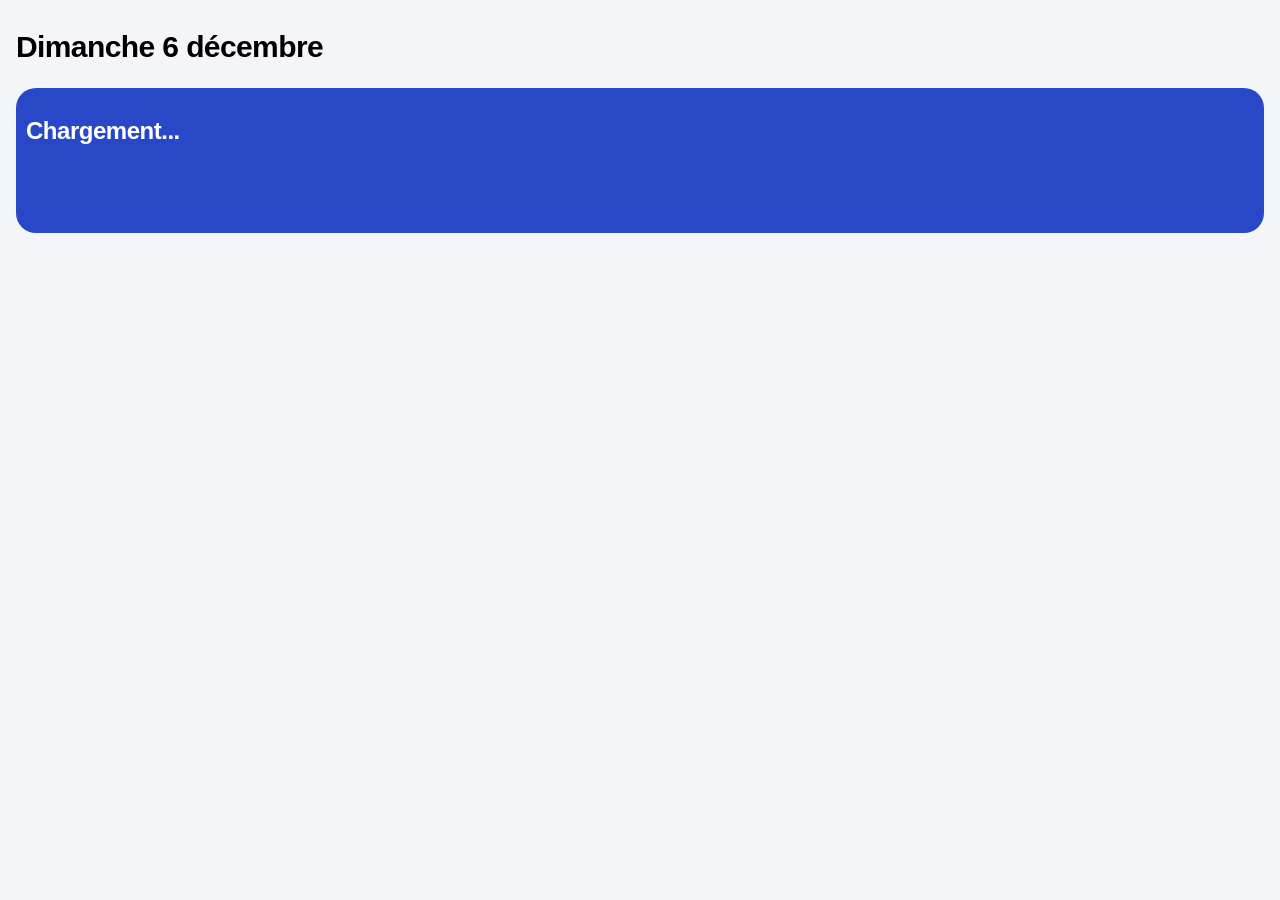
==== front/index.html @ 125f7339 "Ajout de la mise en forme de la carte + TODO" ====
<!DOCTYPE html>
<html lang="fr">
<head>
    <meta charset="UTF-8">
    <meta name="viewport" content="width=device-width, initial-scale=1.0">
    <link rel="stylesheet" href="style.css">
    <link rel="icon" type="image/svg+xml" href="IMG/favicon-edutime.svg">
    <link rel="apple-touch-icon" href="IMG/LOGO.png">   
    <title>EduTime</title>
</head>
<body>
    <header>
        <p class="semaine">   </p>
        <p id="dateADJ" class="txt-dateADJ"></p>
    </header>

    <!-- voir pour afficher le prochain cour -->
    <section id="NextCour">
        <div class="container-etatCour">
            <p class="txtProchainCour"></p>
            <p class="salle"></p>
        </div>
        <p class="nomCour">Chargement...</p>
        <div id="infoProchainCour" class="loading">
            <div class="StyleInfoProchainCour">
                <p class="setting professeur"></p>
                <p class="setting">•</p>
                <p class="setting heureDebut"></p>
                <p class="setting">-</p>
                <p class="setting heureFin"></p>
            </div>
            <hr class="remove">
            <div class="profnbTemps">
                <p class="status"></p>
                <p class="nbTemps"></p>
            </div>
        </div>
    </section>

    <!-- voir pour afficher les stast combie nde cour restant avant la fin de journee, combien de cour au total dans la journee, et un toisieme jsp encore-->
    <!--
    <section id="Stat" class="loading">
    TODO
    </section> -->

    <!-- Voir pour afficher edt recup avec JS -->
    <section id="conteneurEmploi" class="loading">
        <div class="emploiDuJour">
            <div class="emploiHeader">
                <span class="ADJSpan">Aujourd'hui</span>
                <p class="week"></p>
            </div>
        </div>
    </section>

    <!-- btn acceuil, semaine, reglage, (option NOTIFICATION quand il y a un cour qui a etait annule ou modifier, ou les FUTUR DS )-->
    <nav>
        
    </nav>

    <script defer src="Script.js"></script>
    <script src="parseADE.js" defer></script>
</body>
</body>
</html>
---- front/style.css ----
:root {
    --bg: #F4F5F9;
    --bgNavBar: #FFFFFF;
    --btnActif: #2848C8;
    --courCarte: #2848C8;
    --texte: #000000;

     /* Polices */
    --police-titre: 'Bricolage Grotesque', sans-serif;
    --police-texte: 'DM Sans', system-ui, sans-serif;

    /* Tailles des titres (Bricolage) */
    --titre-page: 30px;      /* Date, « Semaine 44 », « Réglages » */
    --titre-cours: 24px;     /* Nom du cours en cours */
    --titre-jour: 20px;      /* « Lundi 26 octobre » (Semaine) */
    --numero-jour: 19px;     /* 26, 27… (Semaine) */
    --titre-section: 18px;   /* « À suivre » */

    /* Tailles du texte (DM Sans) */
    --texte-groupe: 16px;    /* « Mon groupe » */
    --texte-liste: 15px;     /* Nom des cours, « Lien iCal ADE » */
    --texte-carte: 14px;     /* Infos carte bleue, « Ta journée », Sombre/Clair */
    --texte-info: 13px;      /* « Semaine 44 », résumés, pastille heure, « Modifier » */
    --texte-petit: 12px;     /* Horaires, pause, intertitres, onglets */
    --texte-mini: 11px;      /* Graduation frise, LUN/MAR */
    --texte-micro: 10px;     /* Type dans la pastille, « 4 cours » sous le jour */

    /* Graisses */
    --graisse-normal: 400;
    --graisse-moyen: 500;
    --graisse-semi: 600;
    --graisse-gras: 700;

    /* Réglages des titres */
    --interligne-titre: 1.05;
    --espacement-titre: -0.02em;
    --espacement-majuscules: 0.08em; /* « EN COURS », intertitres */
}

.container-etatCour{
    display: flex;
    justify-content: space-between;
}


.txtProchainCour, .salle {
  font-family: var(--police-texte);
  font-size: var(--texte-petit);
  font-weight: var(--graisse-gras);
  text-transform: uppercase;
  letter-spacing: var(--espacement-majuscules);
  color: #FFFFFF;
}

[data-theme="sombre"] {
    /* TODO */
}



/* Mobile */
.container {
    padding: 10px;
}
/* Header */
header{
    margin-top: -15px;
}

#dateADJ{
    /* color: #5D5D7E; Couleur pour la semaine EX: SEMAINE44 */
    color: var(--texte);
    font-family: var(--police-titre);
    font-size: var(--titre-page);
    font-weight: var(--graisse-gras);
    line-height: var(--interligne-titre);
    letter-spacing: var(--espacement-titre);
}

/* Carte Prochain COUR */

#NextCour{
    position: relative;
    overflow:  hidden; /* evite d'avoir des debordement chelou */
    background-color:  var(--courCarte);
    border-radius: 20px;
    padding: 10px;
    margin-top: -5px;
}

/*
#NextCour::before{
    content: "";
    width: 150px;
    height: 150px;
    border-radius: 50%;
    top: -60px;
    right: -80px;
    position: absolute; /*Permets de les extraire, sortir (eviter d'avoir des contrainte chiant) *//*
    background-color: rgba(255, 255, 255, 0.12);
}
#NextCour::after{
    content: "";
    width: 100px;
    height: 100px;
    border-radius: 50%;
    top: 160px;
    right: 280px;
    position: absolute; /*Permets de les extraire, sortir (eviter d'avoir des contrainte chiant) *//*
    background-color: rgba(255, 255, 255, 0.12);
}*/

.txtProchainCour{
    letter-spacing: var(--espacement-majuscules)
}

.nomCour{
    margin-top: -4px;
    font-family: var(--police-titre);
    font-size: var(--titre-cours);
    font-weight: var(--graisse-gras);
    line-height: 1.1;
    letter-spacing: var(--espacement-titre);
    color: #FFFFFF;
}

/*TODO CARTE INFO */
.loading {
    opacity: 0;
    transform: translateY(10px);
}

#infoProchainCour {
    transition: 0.3s ease;
    display: flex;
    gap: 30px;
    flex-direction: column;
}

.StyleInfoProchainCour {
    display: flex;
    margin-top: -4vh;
    align-items: center;
    gap: 1vh;
}

.setting {
    font-family: var(--police-texte);
    font-size: var(--texte-carte);
    font-weight: var(--graisse-normal);
    color: rgba(255, 255, 255, 0.85);
}

.ImgSize{
    height: 30%;
    width: 30%;
}

.profnbTemps{
    margin-top: -15px;
    display: flex;
    color: rgba(255, 255, 255, 0.622);
}

body {
    background-color: var(--bg);
    color: #ffffff;
    font-family: sans-serif; /*voir police par la suite */
    margin: 0;
    padding: 16px;
}

/* Stats */
#Stat{
    display: grid;
    grid-template-columns: repeat(3, 1fr); 
    gap: 12px; 
    margin-top: 9px;
}

/*.txt-courRestant, .txt-CoursAujourdhui, .txt-heureRestant{
    margin-top: -10px;
    color: rgba(255, 255, 255, 0.397);
}*/

/* Ccour du jour */

.emploiDuJour{
    background-color: #272741a2;
    border-radius: 20px;
    padding: 10px;
    margin-top: 11px;
}

.ADJSpan{
    color: rgba(255, 255, 255, 0.616);
    font-weight: bold;
}

.cartecontenu{
    display: flex;
    border-left: 2px solid rgb(26, 115, 232);
    margin-top: 10px;
    padding-left: 10px;
    border-radius: 4px;
}

.carte-badge{
    background-color: rgba(26, 115, 232, 0.233);
    padding-left: 8px;
    padding-right: 8px;
    border-radius: 15px;
}

.carte-titre{
    font-weight: bold;
}

.carte-droite{
    display: flex;
    flex-direction: column;
    justify-content: center;
    align-items: center;
}

hr{
    margin-top: -4vh;
    color: rgba(255, 255, 255, 0.22);
    width: 100%;
}

.remove{
    display: none;
}

.week{
    color: white;
    text-align: center;
}



/* PC ensuite */
@media (min-width: 768px) {
    .container {
        padding: 40px;
        max-width: 1200px;
        margin: auto;
    }
}
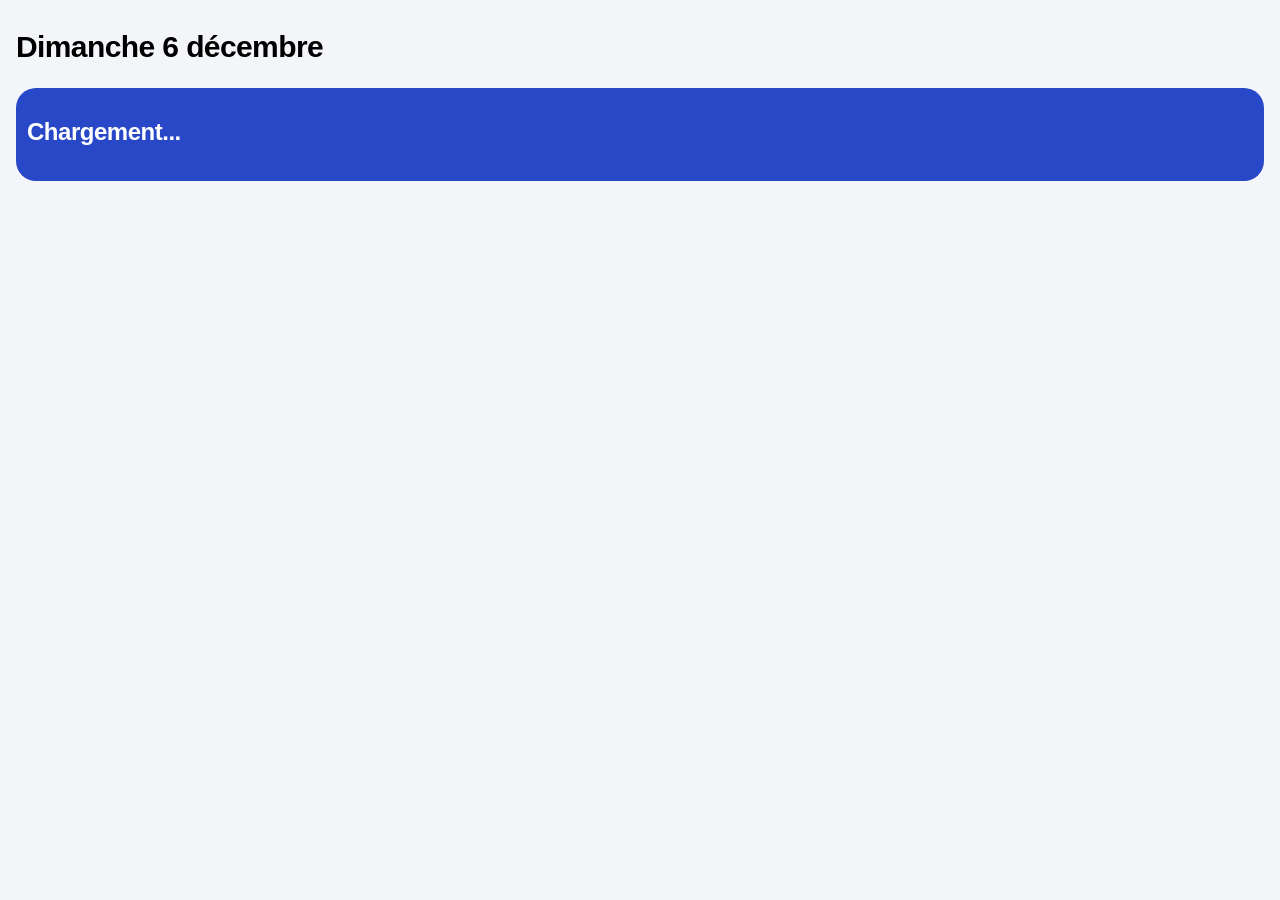
==== commit 2ac9973b: "Finalisation de la Carte Cour + animation" ====
--- a/front/index.html
+++ b/front/index.html
@@ -24,13 +24,18 @@
         <div id="infoProchainCour" class="loading">
             <div class="StyleInfoProchainCour">
                 <p class="setting professeur"></p>
-                <p class="setting">•</p>
-                <p class="setting heureDebut"></p>
-                <p class="setting">-</p>
-                <p class="setting heureFin"></p>
+                <p id="removeS" class="setting">•</p>
+                <p id="removeHD" class="setting heureDebut"></p>
+                <p id="removeT" class="setting">-</p>
+                <p id="removeHF" class="setting heureFin"></p>
             </div>
-            <hr class="remove">
-            <div class="profnbTemps">
+            <div id="removeBarre" class="barre"><div class="barre-remplie"></div></div>
+            <div id="removeHBarre" class="containerHeureBarre">
+                <p class="setting barreDebut"></p>
+                <p class="setting barreFin"></p>
+            </div>
+            <hr id="hrProchain" class="remove">
+            <div id="containerStatusNbTemps" class="remove">
                 <p class="status"></p>
                 <p class="nbTemps"></p>
             </div>
--- a/front/style.css
+++ b/front/style.css
@@ -52,6 +52,73 @@
   color: #FFFFFF;
 }
 
+.profnbTemps{
+    margin-top: -4.5vh;
+    display: flex;
+    align-items: center;
+    justify-content: space-between;
+    color: rgba(255, 255, 255, 0.622);
+}
+
+/* Barre progression */
+.barre {
+    margin-top: -4.5vh;
+    height: 4px; background: rgba(255, 255, 255, 0.25);
+    border-radius: 10px;
+}
+.barre-remplie {
+    height: 100%; background: white;
+    border-radius: 10px;
+}
+
+.containerHeureBarre{
+    display: flex;
+    justify-content: space-between;
+    margin-top: -3.4vh;
+}
+
+.barreDebut, .barreFin{
+    margin: 0;
+}
+
+#cercleEtatE{
+    content: "";
+    height: 1vh;
+    width: 1vh;
+    border-radius: 50%;
+    border: none;
+    background-color: #FFD089;
+    font-size: 1.5em;
+}
+
+#cercleEtatE {
+  animation: pulse-animation 2s infinite;
+}
+
+@keyframes pulse-animation{
+    0% {
+        box-shadow: 0 0 0 0px rgba(0, 0, 0, 0.2);
+    }
+    100% {
+        box-shadow: 0 0 0 5px rgba(0, 0, 0, 0);
+    }
+    0% {
+        box-shadow: 0 0 0 0px #F9AF03;
+    }
+}
+
+
+
+
+
+.status {
+    font-family: var(--police-texte);
+    font-size: var(--texte-carte);
+    font-weight: var(--graisse-semi);
+    color: rgba(255, 255, 255, 0.85);
+    margin: 0;
+}
+
 [data-theme="sombre"] {
     /* TODO */
 }
@@ -84,7 +151,7 @@
     overflow:  hidden; /* evite d'avoir des debordement chelou */
     background-color:  var(--courCarte);
     border-radius: 20px;
-    padding: 10px;
+    padding: 11px;
     margin-top: -5px;
 }
 
@@ -111,6 +178,9 @@
 }*/
 
 .txtProchainCour{
+    display: flex;
+    align-items: center;
+    gap: 7px;
     letter-spacing: var(--espacement-majuscules)
 }
 
@@ -156,10 +226,13 @@
     width: 30%;
 }
 
-.profnbTemps{
-    margin-top: -15px;
-    display: flex;
-    color: rgba(255, 255, 255, 0.622);
+.nbTemps {
+    font-family: var(--police-titre);
+    font-size: var(--titre-jour);
+    font-weight: var(--graisse-gras);
+    letter-spacing: var(--espacement-titre);
+    color: #FFFFFF;
+    margin: 2px;
 }
 
 body {
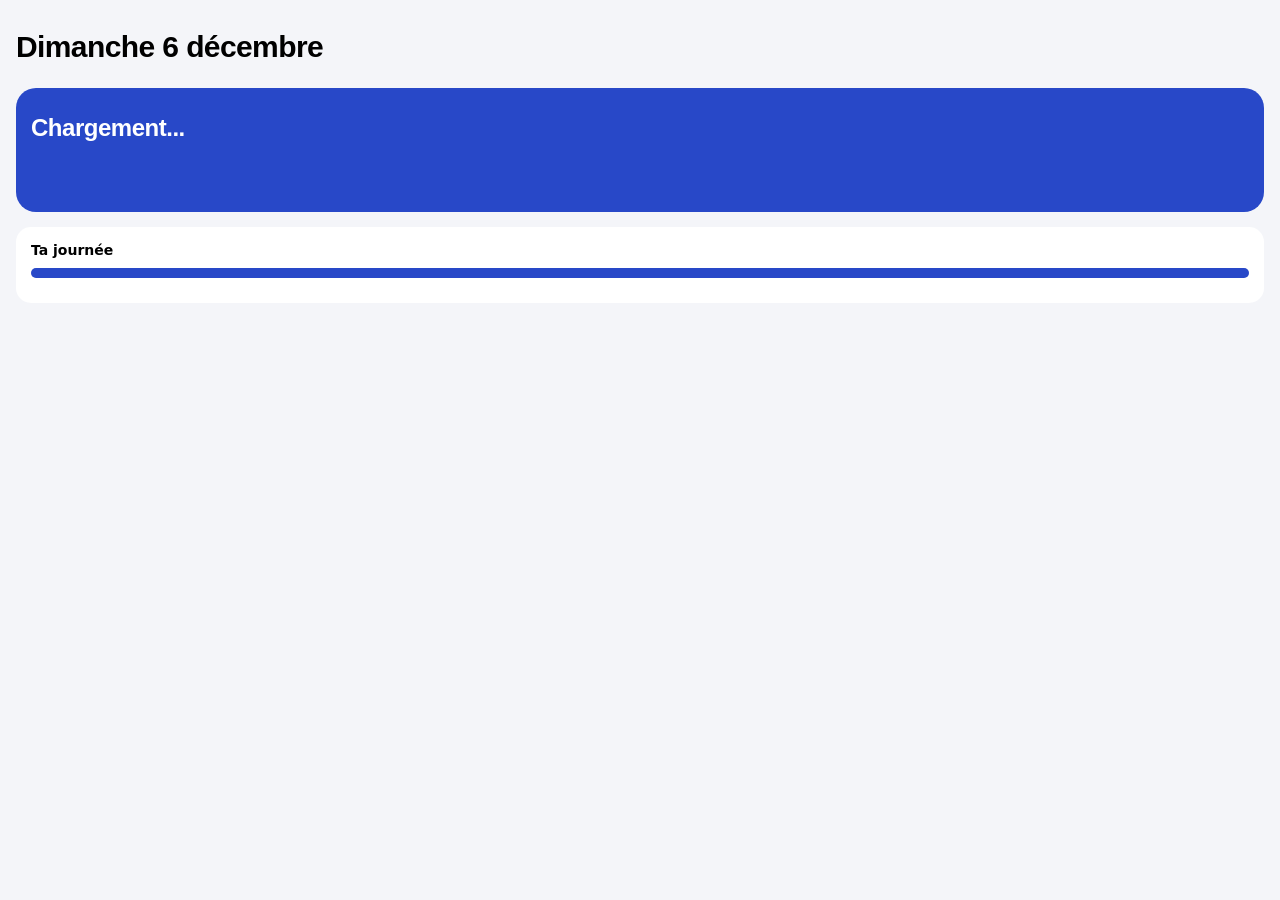
==== commit dd86ff6b: "Debut de dev de la barre de progression de la journée -> VOIR LES TODO DEMAIN WARNING" ====
--- a/front/index.html
+++ b/front/index.html
@@ -42,6 +42,23 @@
         </div>
     </section>
 
+    <section id="journee">
+        <div class="containerInfo">
+            <p class="txtJournee">Ta journée</p>
+            <p class="nbCourADJ"></p>
+        </div>
+        <div class="barreJournee"><div class="barreJournee-remplie"></div></div>
+        <div class="containerHeureJournee">
+            <p class="heureDebutJournee"></p>
+            <p class="heureFinJournee"></p>
+        </div>
+    </section>
+
+    <section>
+        <p></p> <!-- TODO -->
+    </section>
+
+
     <!-- voir pour afficher les stast combie nde cour restant avant la fin de journee, combien de cour au total dans la journee, et un toisieme jsp encore-->
     <!--
     <section id="Stat" class="loading">
--- a/front/style.css
+++ b/front/style.css
@@ -53,7 +53,6 @@
 }
 
 .profnbTemps{
-    margin-top: -4.5vh;
     display: flex;
     align-items: center;
     justify-content: space-between;
@@ -62,7 +61,6 @@
 
 /* Barre progression */
 .barre {
-    margin-top: -4.5vh;
     height: 4px; background: rgba(255, 255, 255, 0.25);
     border-radius: 10px;
 }
@@ -74,28 +72,49 @@
 .containerHeureBarre{
     display: flex;
     justify-content: space-between;
-    margin-top: -3.4vh;
 }
 
 .barreDebut, .barreFin{
     margin: 0;
 }
-
-#cercleEtatE{
+#cercleEtatE, #cercleEtatP{
     content: "";
-    height: 1vh;
-    width: 1vh;
+    height: 8px;
+    width: 8px;
     border-radius: 50%;
     border: none;
+}
+
+#cercleEtatE{
+    background-color: #45D236;
+}
+
+#cercleEtatP{
     background-color: #FFD089;
-    font-size: 1.5em;
 }
 
 #cercleEtatE {
-  animation: pulse-animation 2s infinite;
-}
-
-@keyframes pulse-animation{
+  animation: pulse-animationEnCour 1s infinite;
+}
+
+#cercleEtatP{
+    animation: pulse-animationProchainCour 1s infinite;
+}
+
+@keyframes pulse-animationEnCour{
+    0% {
+        box-shadow: 0 0 0 0px rgba(0, 0, 0, 0.2);
+    }
+    100% {
+        box-shadow: 0 0 0 5px rgba(0, 0, 0, 0);
+    }
+    0% {
+        box-shadow: 0 0 0 0px #86E57B;
+    }
+}
+
+
+@keyframes pulse-animationProchainCour{
     0% {
         box-shadow: 0 0 0 0px rgba(0, 0, 0, 0.2);
     }
@@ -151,8 +170,15 @@
     overflow:  hidden; /* evite d'avoir des debordement chelou */
     background-color:  var(--courCarte);
     border-radius: 20px;
-    padding: 11px;
+    padding: 15px;
     margin-top: -5px;
+    display: flex;
+    flex-direction: column;
+    gap: 12px;
+}
+
+#NextCour p{
+    margin: 0;
 }
 
 /*
@@ -185,7 +211,6 @@
 }
 
 .nomCour{
-    margin-top: -4px;
     font-family: var(--police-titre);
     font-size: var(--titre-cours);
     font-weight: var(--graisse-gras);
@@ -203,15 +228,14 @@
 #infoProchainCour {
     transition: 0.3s ease;
     display: flex;
-    gap: 30px;
+    gap: 12px;
     flex-direction: column;
 }
 
 .StyleInfoProchainCour {
     display: flex;
-    margin-top: -4vh;
     align-items: center;
-    gap: 1vh;
+    gap: 6px;
 }
 
 .setting {
@@ -246,8 +270,8 @@
 /* Stats */
 #Stat{
     display: grid;
-    grid-template-columns: repeat(3, 1fr); 
-    gap: 12px; 
+    grid-template-columns: repeat(3, 1fr);
+    gap: 12px;
     margin-top: 9px;
 }
 
@@ -297,8 +321,9 @@
 }
 
 hr{
-    margin-top: -4vh;
-    color: rgba(255, 255, 255, 0.22);
+    margin: 0;
+    border: none;
+    border-top: 1px solid rgba(255, 255, 255, 0.22);
     width: 100%;
 }
 
@@ -311,6 +336,73 @@
     text-align: center;
 }
 
+
+#journee{
+    padding: 15px;
+    border-radius: 15px;
+    margin-top: 15px;
+    background-color: white;
+    display: flex;
+    flex-direction: column;
+    gap: 10px;
+}
+
+.heureFinJournee, .heureDebutJournee{
+    color: var(--texte);
+}
+
+.heureDebutJournee, .heureFinJournee{
+  display: flex;
+  justify-content: space-between;
+  font-family: var(--police-texte);
+  font-size: var(--texte-mini);
+  font-weight: var(--graisse-semi);
+  color: #5E667D;
+}
+
+.containerHeureJournee p {
+  margin: 0;
+}
+
+
+.containerHeureJournee{
+    display: flex;
+    justify-content: space-between;
+}
+
+.containerInfo{
+    display: flex;
+    justify-content: space-between;
+}
+
+.txtJournee{
+    font-family: var(--police-texte);
+    font-size: var(--texte-carte);
+    font-weight: var(--graisse-gras);
+    color: var(--texte);
+    margin: 0;
+}
+
+.nbCourADJ{
+    font-family: var(--police-texte);
+    font-size: var(--texte-petit);
+    font-weight: var(--graisse-normal);
+    color: #5E667D;
+    margin: 0;
+}
+
+.barreJournee{
+    height: 10px;
+    background: #EEF0F6;
+    border-radius: 10px;
+}
+
+.barreJournee-remplie{
+    height: 100%;
+    background-color: #2848C8;
+    border-radius: 10px;
+
+}
 
 
 /* PC ensuite */
@@ -320,8 +412,4 @@
         max-width: 1200px;
         margin: auto;
     }
-}
-
-
-
-
+}
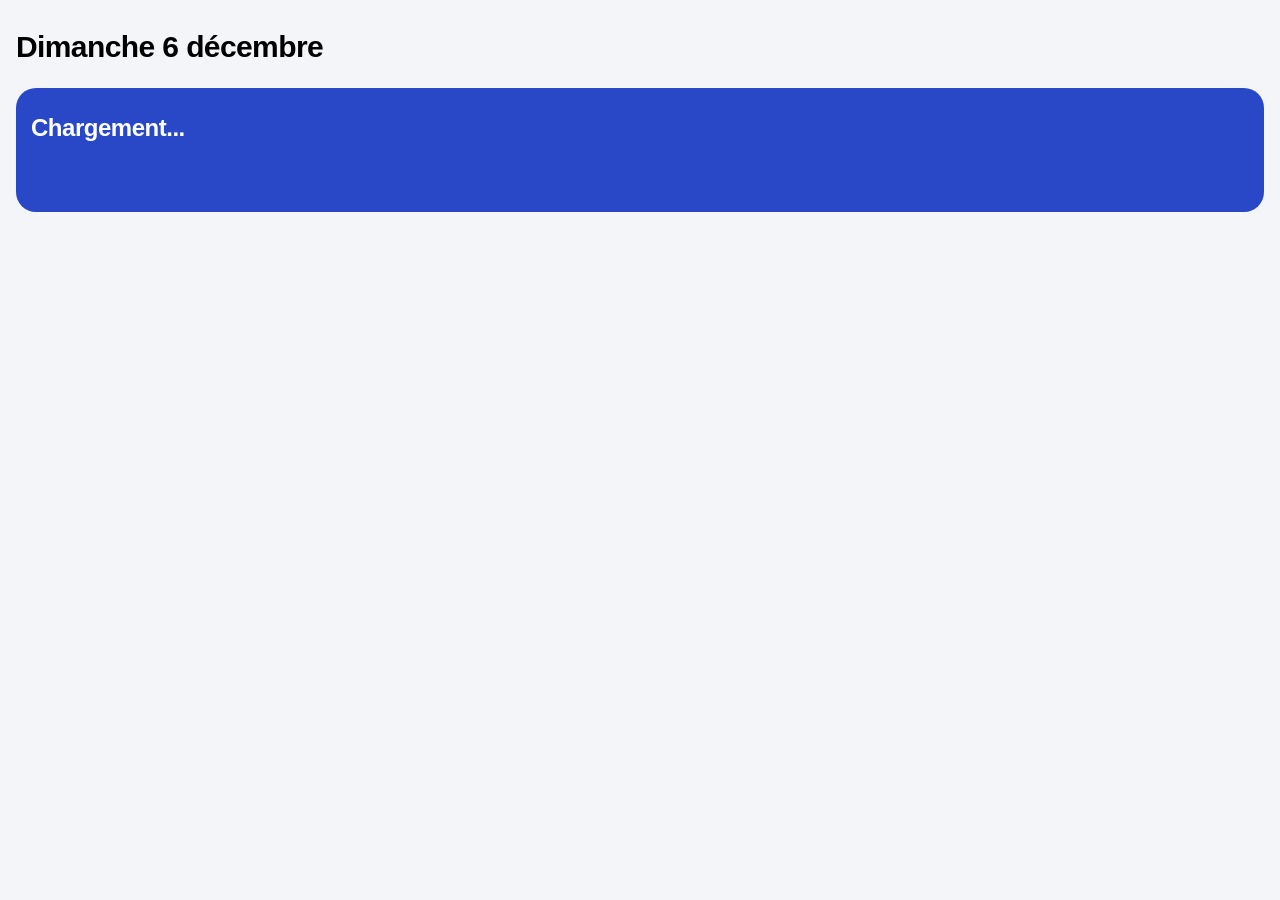
==== commit 94d3204a: "Finalisation de la barre de journee -> Mode sans cour et mode avec cour" ====
--- a/front/index.html
+++ b/front/index.html
@@ -42,20 +42,20 @@
         </div>
     </section>
 
-    <section id="journee">
-        <div class="containerInfo">
+    <section id="jour" class="loading">
+        <div id="removeContainerI" class="containerInfo">
             <p class="txtJournee">Ta journée</p>
             <p class="nbCourADJ"></p>
         </div>
-        <div class="barreJournee"><div class="barreJournee-remplie"></div></div>
-        <div class="containerHeureJournee">
+        <div id="removeBarreJournee" class="barreJournee"><div class="barreJournee-remplie"></div></div>
+        <div id="removeContainerHeure" class="containerHeureJournee">
             <p class="heureDebutJournee"></p>
             <p class="heureFinJournee"></p>
         </div>
     </section>
 
-    <section>
-        <p></p> <!-- TODO -->
+    <section id="EDTJour" class="loading">
+
     </section>
 
 
--- a/front/style.css
+++ b/front/style.css
@@ -4,6 +4,8 @@
     --btnActif: #2848C8;
     --courCarte: #2848C8;
     --texte: #000000;
+    --texte-secondaire: #5E667D;
+    --bg-svg: #E8ECFB;
 
      /* Polices */
     --police-titre: 'Bricolage Grotesque', sans-serif;
@@ -327,9 +329,6 @@
     width: 100%;
 }
 
-.remove{
-    display: none;
-}
 
 .week{
     color: white;
@@ -337,7 +336,7 @@
 }
 
 
-#journee{
+#jour{
     padding: 15px;
     border-radius: 15px;
     margin-top: 15px;
@@ -364,7 +363,6 @@
   margin: 0;
 }
 
-
 .containerHeureJournee{
     display: flex;
     justify-content: space-between;
@@ -402,6 +400,40 @@
     background-color: #2848C8;
     border-radius: 10px;
 
+}
+
+
+.remove{
+    display: none;
+}
+
+.txt{
+    font-family: var(--police-texte);
+    font-size: var(--texte-liste);
+    font-weight: var(--graisse-gras);
+    color: var(--texte);
+    margin: 0;
+}
+
+.txt-gray{
+    font-family: var(--police-texte);
+    font-size: var(--texte-petit);
+    font-weight: var(--graisse-normal);
+    color: #5E667D;
+    margin: 0;
+}
+
+#jour.reprise{
+    display: flex;
+    flex-direction: row;
+    align-items: center;
+    gap: 10px;
+}
+
+.containerSVG{
+    background-color: var(--bg-svg);
+    border-radius: 8px;
+    padding: 8px;
 }
 
 
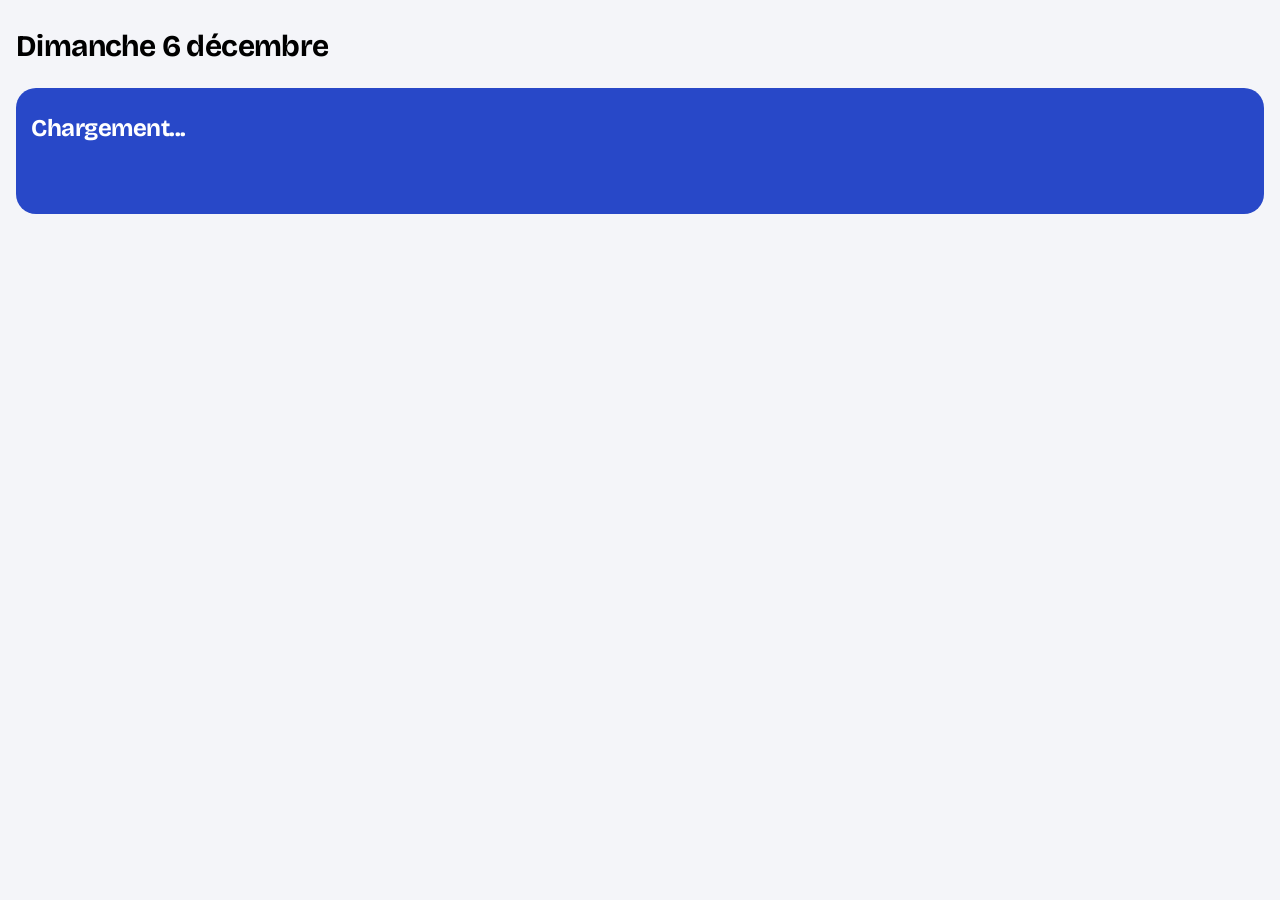
==== commit 4653e2c9: "Ajout de l'EDT du jour sous la nouvelle DA" ====
--- a/front/index.html
+++ b/front/index.html
@@ -3,6 +3,9 @@
 <head>
     <meta charset="UTF-8">
     <meta name="viewport" content="width=device-width, initial-scale=1.0">
+    <link rel="preconnect" href="https://fonts.googleapis.com">
+    <link rel="preconnect" href="https://fonts.gstatic.com" crossorigin>
+    <link href="https://fonts.googleapis.com/css2?family=Bricolage+Grotesque:opsz,wght@12..96,600;12..96,700;12..96,800&family=DM+Sans:opsz,wght@9..40,400;9..40,500;9..40,600;9..40,700&display=swap" rel="stylesheet">
     <link rel="stylesheet" href="style.css">
     <link rel="icon" type="image/svg+xml" href="IMG/favicon-edutime.svg">
     <link rel="apple-touch-icon" href="IMG/LOGO.png">   
--- a/front/style.css
+++ b/front/style.css
@@ -436,6 +436,73 @@
     padding: 8px;
 }
 
+#EDTJour{
+    padding: 15px;
+    border-radius: 15px;
+    margin-top: 15px;
+    background-color: white;
+    display: flex;
+    flex-direction: column;
+    gap: 15px;
+    font-variant-numeric: tabular-nums; /* Chiffre de meme largeur */
+}
+
+#EDTJour .container-EDT{
+    display: flex;
+    gap: 10px;
+    align-items: center;
+}
+
+#EDTJour .containerHeure{
+    display: flex;
+    flex-direction: column;
+    width: 40px;
+    flex-shrink: 0;
+}
+
+#EDTJour .edt-debut {
+  font-family: var(--police-texte);
+  font-size: var(--texte-info);
+  font-weight: var(--graisse-gras);
+  color: var(--texte);
+  margin: 0;
+}
+
+#EDTJour .edt-fin {
+  font-family: var(--police-texte);
+  font-size: var(--texte-mini);
+  font-weight: var(--graisse-moyen);
+  color: var(--texte-secondaire);
+  margin: 0;
+}
+
+#EDTJour .edt-titre {
+  font-family: var(--police-texte);
+  font-size: var(--texte-liste);
+  font-weight: var(--graisse-gras);
+  color: var(--texte);
+  margin: 0;
+  white-space: nowrap;
+  overflow: hidden;
+  text-overflow: ellipsis;
+}
+
+
+
+#EDTJour .edt-infos {
+  font-family: var(--police-texte);
+  font-size: var(--texte-petit);
+  font-weight: var(--graisse-normal);
+  color: var(--texte-secondaire);
+  margin: 0;
+}
+
+#EDTJour .barreM{
+    width: 3px;
+    border-radius: 5px;
+    align-self: stretch;
+    flex-shrink: 0;
+}
 
 /* PC ensuite */
 @media (min-width: 768px) {
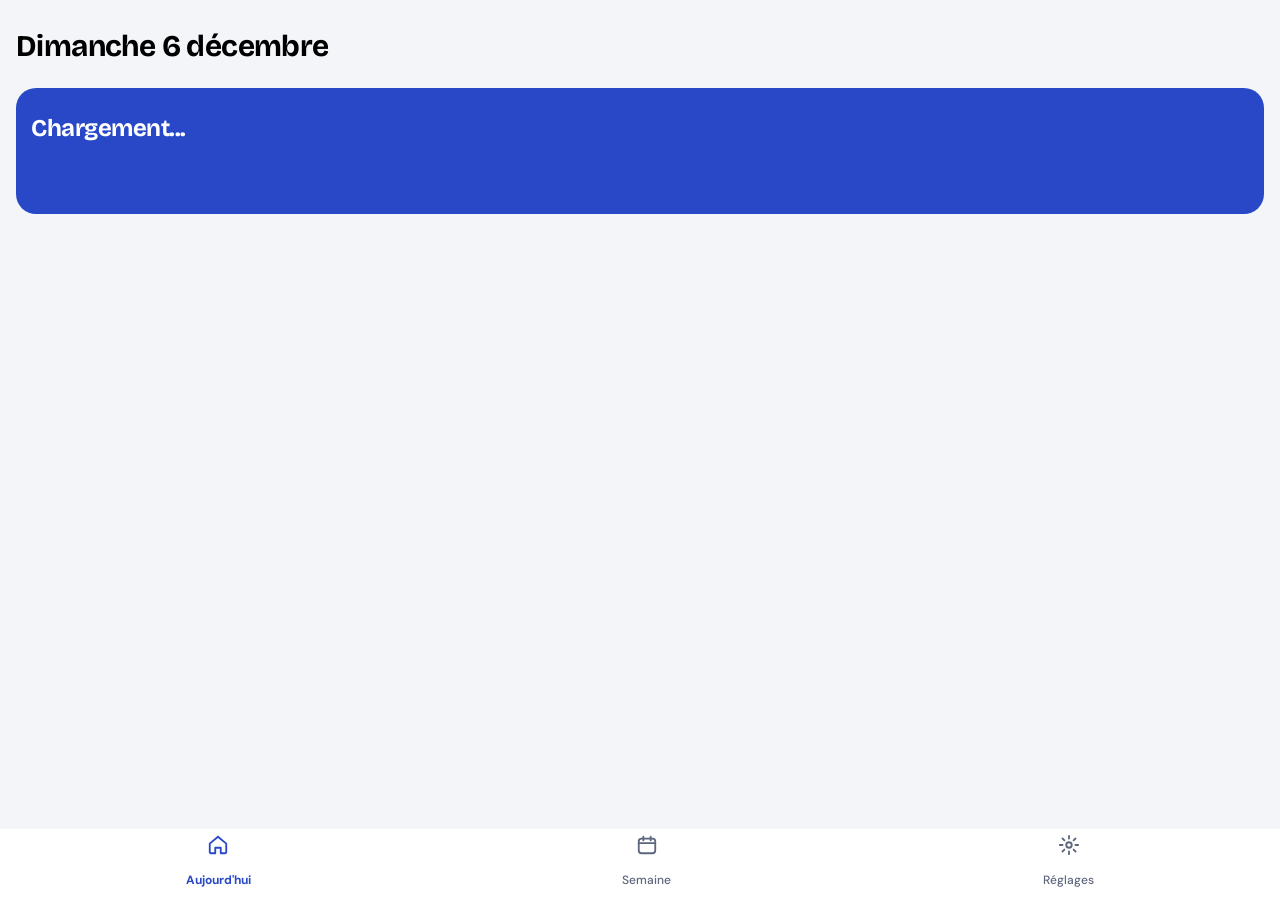
==== commit 9ebec061: "Ajout de la Nav" ====
--- a/front/index.html
+++ b/front/index.html
@@ -56,31 +56,30 @@
             <p class="heureFinJournee"></p>
         </div>
     </section>
-
+    <p id="txt-EDT" class="loading">Emploi du temps</p>
     <section id="EDTJour" class="loading">
 
     </section>
 
-
-    <!-- voir pour afficher les stast combie nde cour restant avant la fin de journee, combien de cour au total dans la journee, et un toisieme jsp encore-->
-    <!--
-    <section id="Stat" class="loading">
-    TODO
-    </section> -->
-
-    <!-- Voir pour afficher edt recup avec JS -->
-    <section id="conteneurEmploi" class="loading">
-        <div class="emploiDuJour">
-            <div class="emploiHeader">
-                <span class="ADJSpan">Aujourd'hui</span>
-                <p class="week"></p>
-            </div>
+    <nav>
+        <div>
+            <a class="nav-lien actif" href="#">
+                <svg xmlns="http://www.w3.org/2000/svg" width="22" height="22" viewBox="0 0 24 24" fill="none" stroke="currentColor" stroke-width="2" stroke-linecap="round" stroke-linejoin="round"><path d="M3 10.5 12 3l9 7.5V20a1 1 0 0 1-1 1h-5v-6H9v6H4a1 1 0 0 1-1-1z"/></svg>
+                <p>Aujourd'hui</p>
+            </a>
         </div>
-    </section>
-
-    <!-- btn acceuil, semaine, reglage, (option NOTIFICATION quand il y a un cour qui a etait annule ou modifier, ou les FUTUR DS )-->
-    <nav>
-        
+        <div>
+            <a class="nav-lien" href="#">
+                <svg xmlns="http://www.w3.org/2000/svg" width="22" height="22" viewBox="0 0 24 24" fill="none" stroke="currentColor" stroke-width="2" stroke-linecap="round" stroke-linejoin="round"><rect x="3" y="5" width="18" height="16" rx="3"/><path d="M3 10h18M8 3v4M16 3v4"/></svg>
+                <p>Semaine</p>
+            </a>
+        </div>
+        <div>
+            <a class="nav-lien" href="#">
+                <svg xmlns="http://www.w3.org/2000/svg" width="22" height="22" viewBox="0 0 24 24" fill="none" stroke="currentColor" stroke-width="2" stroke-linecap="round" stroke-linejoin="round"><circle cx="12" cy="12" r="3"/><path d="M12 2v3M12 19v3M4.9 4.9l2.1 2.1M17 17l2.1 2.1M2 12h3M19 12h3M4.9 19.1 7 17M17 7l2.1-2.1"/></svg>
+                <p>Réglages</p>
+            </a>
+        </div>
     </nav>
 
     <script defer src="Script.js"></script>
--- a/front/style.css
+++ b/front/style.css
@@ -267,6 +267,7 @@
     font-family: sans-serif; /*voir police par la suite */
     margin: 0;
     padding: 16px;
+    padding-bottom: 90px;
 }
 
 /* Stats */
@@ -402,11 +403,6 @@
 
 }
 
-
-.remove{
-    display: none;
-}
-
 .txt{
     font-family: var(--police-texte);
     font-size: var(--texte-liste);
@@ -439,7 +435,7 @@
 #EDTJour{
     padding: 15px;
     border-radius: 15px;
-    margin-top: 15px;
+    margin-top: 7px;
     background-color: white;
     display: flex;
     flex-direction: column;
@@ -504,6 +500,16 @@
     flex-shrink: 0;
 }
 
+#txt-EDT{
+    padding-top: 14px;
+    padding-left: 3px;
+    font-family: var(--police-titre);
+    font-size: var(--titre-section);
+    font-weight: var(--graisse-gras);
+    color: var(--texte);
+    margin: 0;
+}
+
 /* PC ensuite */
 @media (min-width: 768px) {
     .container {
@@ -511,4 +517,43 @@
         max-width: 1200px;
         margin: auto;
     }
+}
+
+
+.remove{
+    display: none;
+}
+
+#EDTJour.remove {
+    display: none;
+}
+
+nav{
+    background-color: var(--bgNavBar);
+    color: var(--texte);
+    display: flex;
+    position: fixed;
+    bottom: 0;
+    left: 0;
+    right: 0;
+    padding-top: 5px;
+    justify-content: space-around;
+    align-items: center;
+}
+
+nav .nav-lien {
+  display: flex;
+  flex-direction: column;
+  align-items: center;
+  gap: 4px;
+  font-family: var(--police-texte);
+  font-size: var(--texte-petit);
+  font-weight: var(--graisse-moyen);
+  color: #5E667D;
+  text-decoration: none;
+}
+
+nav .nav-lien.actif {
+  font-weight: var(--graisse-gras);
+  color: #2848C8;
 }
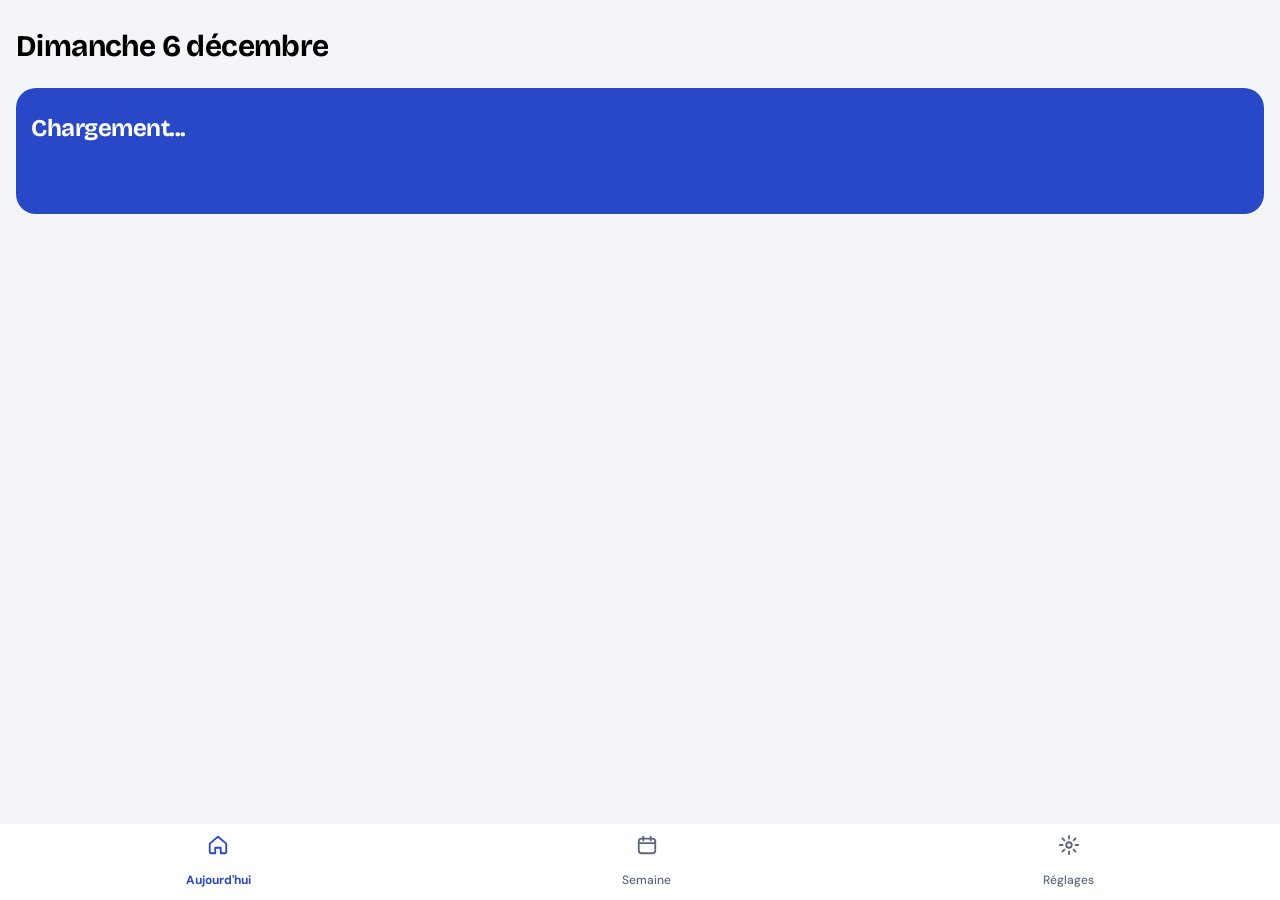
==== commit 81ba443d: "Nettoyage du code + séparation des JS + Commencement du js de la semaine" ====
--- a/front/index.html
+++ b/front/index.html
@@ -69,20 +69,21 @@
             </a>
         </div>
         <div>
-            <a class="nav-lien" href="#">
+            <a class="nav-lien" href="semaine.html">
                 <svg xmlns="http://www.w3.org/2000/svg" width="22" height="22" viewBox="0 0 24 24" fill="none" stroke="currentColor" stroke-width="2" stroke-linecap="round" stroke-linejoin="round"><rect x="3" y="5" width="18" height="16" rx="3"/><path d="M3 10h18M8 3v4M16 3v4"/></svg>
                 <p>Semaine</p>
             </a>
         </div>
         <div>
-            <a class="nav-lien" href="#">
+            <a class="nav-lien" href="reglages.html">
                 <svg xmlns="http://www.w3.org/2000/svg" width="22" height="22" viewBox="0 0 24 24" fill="none" stroke="currentColor" stroke-width="2" stroke-linecap="round" stroke-linejoin="round"><circle cx="12" cy="12" r="3"/><path d="M12 2v3M12 19v3M4.9 4.9l2.1 2.1M17 17l2.1 2.1M2 12h3M19 12h3M4.9 19.1 7 17M17 7l2.1-2.1"/></svg>
                 <p>Réglages</p>
             </a>
         </div>
     </nav>
 
-    <script defer src="Script.js"></script>
+    <script src="Commun.js" defer></script>
+    <script src="index.js" defer></script>
     <script src="parseADE.js" defer></script>
 </body>
 </body>
--- a/front/style.css
+++ b/front/style.css
@@ -536,7 +536,7 @@
     bottom: 0;
     left: 0;
     right: 0;
-    padding-top: 5px;
+    padding-top: 10px;
     justify-content: space-around;
     align-items: center;
 }
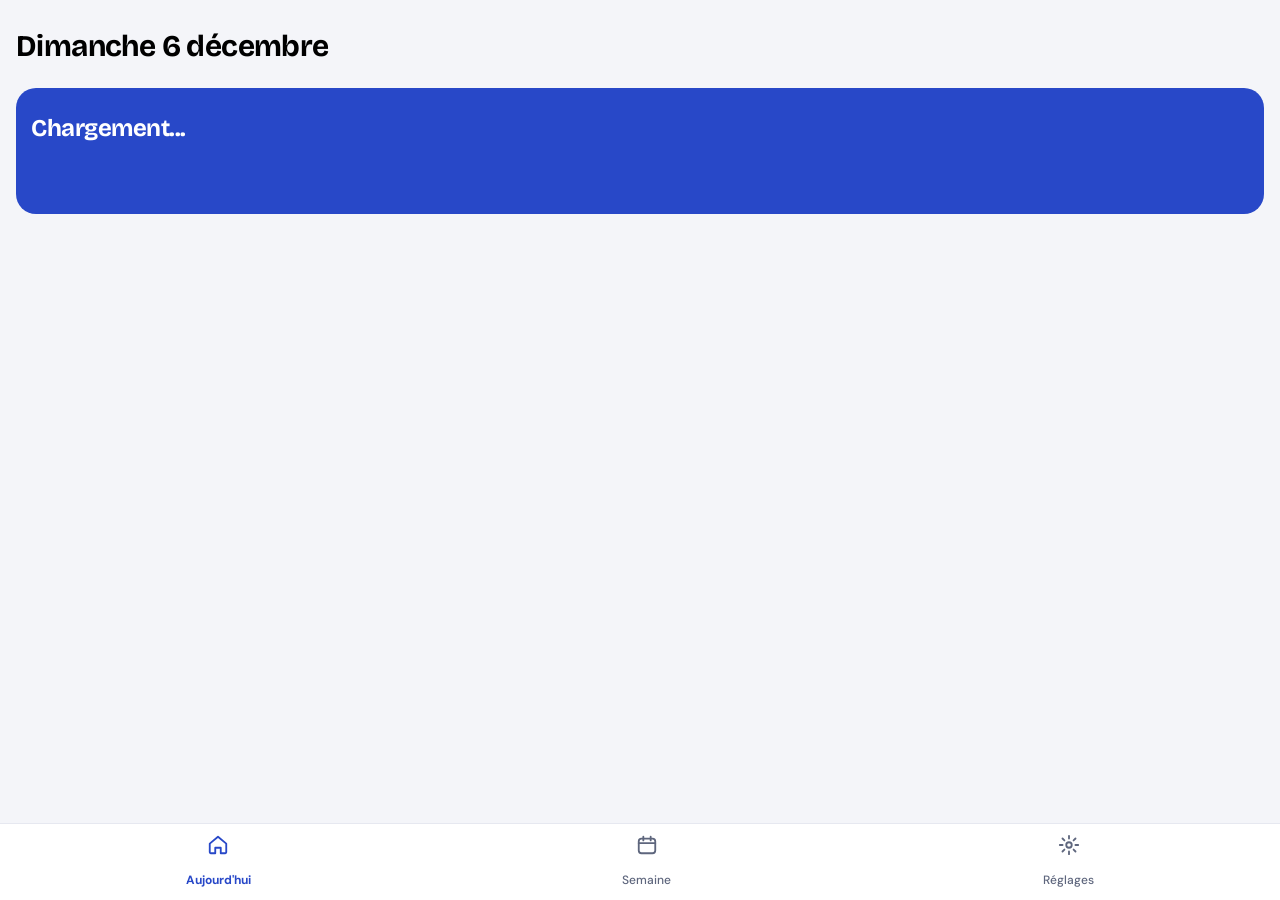
==== commit 4d7b85e5: "Finalisation de la page reglage + gestion du mode CLAIR / SOMBRE" ====
--- a/front/index.html
+++ b/front/index.html
@@ -6,10 +6,15 @@
     <link rel="preconnect" href="https://fonts.googleapis.com">
     <link rel="preconnect" href="https://fonts.gstatic.com" crossorigin>
     <link href="https://fonts.googleapis.com/css2?family=Bricolage+Grotesque:opsz,wght@12..96,600;12..96,700;12..96,800&family=DM+Sans:opsz,wght@9..40,400;9..40,500;9..40,600;9..40,700&display=swap" rel="stylesheet">
-    <link rel="stylesheet" href="style.css">
     <link rel="icon" type="image/svg+xml" href="IMG/favicon-edutime.svg">
     <link rel="apple-touch-icon" href="IMG/LOGO.png">   
     <title>EduTime</title>
+    <script>
+        const savedTheme = localStorage.getItem('theme') || 'clair';
+        document.documentElement.setAttribute('data-theme', savedTheme);
+    </script>
+    <link rel="stylesheet" href="style.css">
+
 </head>
 <body>
     <header>
@@ -84,7 +89,6 @@
 
     <script src="Commun.js" defer></script>
     <script src="index.js" defer></script>
-    <script src="parseADE.js" defer></script>
 </body>
 </body>
 </html>
--- a/front/style.css
+++ b/front/style.css
@@ -6,26 +6,33 @@
     --texte: #000000;
     --texte-secondaire: #5E667D;
     --bg-svg: #E8ECFB;
+    --surface: #FFFFFF;
+    --rail: #EEF0F6;
+    --bordure: #DFE2EB;
+    --ligne: #E6E8F0;
+    --ombre: 0 1px 2px rgba(18, 26, 51, 0.06);
+    --icone-svg: #2848C8;
+    --nav-actif: #2848C8;
 
      /* Polices */
     --police-titre: 'Bricolage Grotesque', sans-serif;
     --police-texte: 'DM Sans', system-ui, sans-serif;
 
     /* Tailles des titres (Bricolage) */
-    --titre-page: 30px;      /* Date, « Semaine 44 », « Réglages » */
-    --titre-cours: 24px;     /* Nom du cours en cours */
-    --titre-jour: 20px;      /* « Lundi 26 octobre » (Semaine) */
-    --numero-jour: 19px;     /* 26, 27… (Semaine) */
-    --titre-section: 18px;   /* « À suivre » */
+    --titre-page: 30px;      
+    --titre-cours: 24px;     
+    --titre-jour: 20px;      
+    --numero-jour: 19px;    
+    --titre-section: 18px; 
 
     /* Tailles du texte (DM Sans) */
-    --texte-groupe: 16px;    /* « Mon groupe » */
-    --texte-liste: 15px;     /* Nom des cours, « Lien iCal ADE » */
-    --texte-carte: 14px;     /* Infos carte bleue, « Ta journée », Sombre/Clair */
-    --texte-info: 13px;      /* « Semaine 44 », résumés, pastille heure, « Modifier » */
-    --texte-petit: 12px;     /* Horaires, pause, intertitres, onglets */
-    --texte-mini: 11px;      /* Graduation frise, LUN/MAR */
-    --texte-micro: 10px;     /* Type dans la pastille, « 4 cours » sous le jour */
+    --texte-groupe: 16px;  
+    --texte-liste: 15px;    
+    --texte-carte: 14px;    
+    --texte-info: 13px;      
+    --texte-petit: 12px;     
+    --texte-mini: 11px;      
+    --texte-micro: 10px;     
 
     /* Graisses */
     --graisse-normal: 400;
@@ -36,7 +43,22 @@
     /* Réglages des titres */
     --interligne-titre: 1.05;
     --espacement-titre: -0.02em;
-    --espacement-majuscules: 0.08em; /* « EN COURS », intertitres */
+    --espacement-majuscules: 0.08em;
+}
+
+html[data-theme="sombre"] {
+    --bg: #0E1222;
+    --bgNavBar: #0E1222;
+    --texte: #F3F4F8;
+    --texte-secondaire: #9AA3BA;
+    --bg-svg: #232B4A;
+    --surface: #1A2036;
+    --rail: #262D47;
+    --bordure: #2C3452;
+    --ligne: #222944;
+    --ombre: none;
+    --icone-svg: #9DB0FF;
+    --nav-actif: #FFFFFF;
 }
 
 .container-etatCour{
@@ -46,12 +68,12 @@
 
 
 .txtProchainCour, .salle {
-  font-family: var(--police-texte);
-  font-size: var(--texte-petit);
-  font-weight: var(--graisse-gras);
-  text-transform: uppercase;
-  letter-spacing: var(--espacement-majuscules);
-  color: #FFFFFF;
+    font-family: var(--police-texte);
+    font-size: var(--texte-petit);
+    font-weight: var(--graisse-gras);
+    text-transform: uppercase;
+    letter-spacing: var(--espacement-majuscules);
+    color: #FFFFFF;
 }
 
 .profnbTemps{
@@ -96,7 +118,7 @@
 }
 
 #cercleEtatE {
-  animation: pulse-animationEnCour 1s infinite;
+    animation: pulse-animationEnCour 1s infinite;
 }
 
 #cercleEtatP{
@@ -140,12 +162,6 @@
     margin: 0;
 }
 
-[data-theme="sombre"] {
-    /* TODO */
-}
-
-
-
 /* Mobile */
 .container {
     padding: 10px;
@@ -155,7 +171,7 @@
     margin-top: -15px;
 }
 
-#dateADJ{
+#dateADJ, .txtReglage{
     /* color: #5D5D7E; Couleur pour la semaine EX: SEMAINE44 */
     color: var(--texte);
     font-family: var(--police-titre);
@@ -263,7 +279,7 @@
 
 body {
     background-color: var(--bg);
-    color: #ffffff;
+    color: var(--texte);
     font-family: sans-serif; /*voir police par la suite */
     margin: 0;
     padding: 16px;
@@ -341,7 +357,7 @@
     padding: 15px;
     border-radius: 15px;
     margin-top: 15px;
-    background-color: white;
+    background-color: var(--surface);
     display: flex;
     flex-direction: column;
     gap: 10px;
@@ -352,16 +368,16 @@
 }
 
 .heureDebutJournee, .heureFinJournee{
-  display: flex;
-  justify-content: space-between;
-  font-family: var(--police-texte);
-  font-size: var(--texte-mini);
-  font-weight: var(--graisse-semi);
-  color: #5E667D;
+    display: flex;
+    justify-content: space-between;
+    font-family: var(--police-texte);
+    font-size: var(--texte-mini);
+    font-weight: var(--graisse-semi);
+    color: var(--texte-secondaire);
 }
 
 .containerHeureJournee p {
-  margin: 0;
+    margin: 0;
 }
 
 .containerHeureJournee{
@@ -386,13 +402,13 @@
     font-family: var(--police-texte);
     font-size: var(--texte-petit);
     font-weight: var(--graisse-normal);
-    color: #5E667D;
+    color: var(--texte-secondaire);
     margin: 0;
 }
 
 .barreJournee{
     height: 10px;
-    background: #EEF0F6;
+    background: var(--rail);
     border-radius: 10px;
 }
 
@@ -415,7 +431,7 @@
     font-family: var(--police-texte);
     font-size: var(--texte-petit);
     font-weight: var(--graisse-normal);
-    color: #5E667D;
+    color: var(--texte-secondaire);
     margin: 0;
 }
 
@@ -428,6 +444,7 @@
 
 .containerSVG{
     background-color: var(--bg-svg);
+    color: var(--icone-svg);
     border-radius: 8px;
     padding: 8px;
 }
@@ -436,7 +453,7 @@
     padding: 15px;
     border-radius: 15px;
     margin-top: 7px;
-    background-color: white;
+    background-color: var(--surface);
     display: flex;
     flex-direction: column;
     gap: 15px;
@@ -457,40 +474,40 @@
 }
 
 #EDTJour .edt-debut {
-  font-family: var(--police-texte);
-  font-size: var(--texte-info);
-  font-weight: var(--graisse-gras);
-  color: var(--texte);
-  margin: 0;
+    font-family: var(--police-texte);
+    font-size: var(--texte-info);
+    font-weight: var(--graisse-gras);
+    color: var(--texte);
+    margin: 0;
 }
 
 #EDTJour .edt-fin {
-  font-family: var(--police-texte);
-  font-size: var(--texte-mini);
-  font-weight: var(--graisse-moyen);
-  color: var(--texte-secondaire);
-  margin: 0;
+    font-family: var(--police-texte);
+    font-size: var(--texte-mini);
+    font-weight: var(--graisse-moyen);
+    color: var(--texte-secondaire);
+    margin: 0;
 }
 
 #EDTJour .edt-titre {
-  font-family: var(--police-texte);
-  font-size: var(--texte-liste);
-  font-weight: var(--graisse-gras);
-  color: var(--texte);
-  margin: 0;
-  white-space: nowrap;
-  overflow: hidden;
-  text-overflow: ellipsis;
+    font-family: var(--police-texte);
+    font-size: var(--texte-liste);
+    font-weight: var(--graisse-gras);
+    color: var(--texte);
+    margin: 0;
+    white-space: nowrap;
+    overflow: hidden;
+    text-overflow: ellipsis;
 }
 
 
 
 #EDTJour .edt-infos {
-  font-family: var(--police-texte);
-  font-size: var(--texte-petit);
-  font-weight: var(--graisse-normal);
-  color: var(--texte-secondaire);
-  margin: 0;
+    font-family: var(--police-texte);
+    font-size: var(--texte-petit);
+    font-weight: var(--graisse-normal);
+    color: var(--texte-secondaire);
+    margin: 0;
 }
 
 #EDTJour .barreM{
@@ -537,23 +554,211 @@
     left: 0;
     right: 0;
     padding-top: 10px;
+    border-top: 1px solid var(--ligne);
     justify-content: space-around;
     align-items: center;
 }
 
 nav .nav-lien {
-  display: flex;
-  flex-direction: column;
-  align-items: center;
-  gap: 4px;
-  font-family: var(--police-texte);
-  font-size: var(--texte-petit);
-  font-weight: var(--graisse-moyen);
-  color: #5E667D;
-  text-decoration: none;
+    display: flex;
+    flex-direction: column;
+    align-items: center;
+    gap: 4px;
+    font-family: var(--police-texte);
+    font-size: var(--texte-petit);
+    font-weight: var(--graisse-moyen);
+    color: var(--texte-secondaire);
+    text-decoration: none;
 }
 
 nav .nav-lien.actif {
-  font-weight: var(--graisse-gras);
-  color: #2848C8;
+    font-weight: var(--graisse-gras);
+    color: var(--nav-actif);
+}
+
+.containerLienIcal{
+    display: flex;
+    background-color: var(--surface);
+    border-radius: 13px;
+    box-shadow: var(--ombre);
+    border: none;
+    align-items: center;
+    padding: 14px;
+    gap: 8px;
+}
+
+.txtLien{
+    font-family: var(--police-texte);
+    font-size: var(--texte-liste);
+    font-weight: var(--graisse-gras);
+    color: var(--texte);
+    margin: 0;
+}
+
+.txtLogin{
+    font-family: var(--police-texte);
+    font-size: var(--texte-petit);
+    font-weight: var(--graisse-normal);
+    color: var(--texte-secondaire);
+    margin: 0;
+}
+
+.containerLienIcal div:nth-child(1){
+    background-color: #2ec4a9;
+    border-radius: 6px;
+    padding: 6px;
+}
+
+.txtType{
+    font-family: var(--police-texte);
+    font-size: var(--texte-petit);
+    font-weight: var(--graisse-gras);
+    text-transform: uppercase;
+    letter-spacing: var(--espacement-majuscules);
+    color: var(--texte-secondaire);
+    margin: 0;
+    margin-bottom: 10px;
+}
+
+.apparence{
+    margin-top: 20px;
+}
+
+.containerAppS div:nth-child(1){
+    padding: 8px;
+    border: 2px #e0e3ec;
+    background-color: #0e1222;
+    border-radius: 8px;
+    overflow: hidden;
+}
+
+.containerAppS div:nth-child(1) span:nth-child(1){
+    display: block;
+    background-color: #2848C8;
+    height: 30px;
+    border-radius: 8px;
+    width: 100%;
+}
+
+.containerAppS div:nth-child(1) span:nth-child(2), .containerAppS div:nth-child(1) span:nth-child(3){
+    display: block;
+    background-color: #1a2036;
+    height: 18px;
+    border-radius: 8px;
+    width: 100%;
+    margin-top: 5px;
+}
+
+.containerApparence{
+    background-color: var(--surface);
+    border-radius: 13px;
+    box-shadow: var(--ombre);
+    border: none;
+    padding: 14px;
+    display: grid;
+    grid-template-columns: repeat(2, minmax(0, 1fr));
+    gap: 10px;
+}
+
+.containerAppS{
+    display: flex;
+    flex-direction: column;
+    border: var(--bordure) 2px solid;
+    border-radius: 10px;
+    padding: 8px;
+}
+
+.containerAppS div:nth-child(2){
+    display: flex;
+    align-items: center;
+    margin-top: 6px;
+    justify-content: space-between;
+}
+
+.containerAppS div:nth-child(2) p{
+    font-family: var(--police-texte);
+    font-size: var(--texte-carte);
+    font-weight: var(--graisse-gras);
+    color: var(--texte);
+    margin: 0;
+
+}
+
+.containerAppS div:nth-child(2) span{
+    display: block;
+    height: 15px;
+    width: 15px;
+    border-radius: 50%;
+    border: solid 2px var(--bordure);
+}
+
+.containerAppC div:nth-child(1){
+    padding: 8px;
+    border: 2px #e0e3ec;
+    background-color: #F4F5F9;
+    border-radius: 8px;
+    overflow: hidden;
+}
+
+.containerAppC div:nth-child(1) span:nth-child(1){
+    display: block;
+    background-color: #2848C8;
+    height: 30px;
+    border-radius: 8px;
+    width: 100%;
+}
+
+.containerAppC div:nth-child(1) span:nth-child(2), .containerAppC div:nth-child(1) span:nth-child(3){
+    display: block;
+    background-color: #FFFFFF;
+    height: 18px;
+    border-radius: 8px;
+    width: 100%;
+    margin-top: 5px;
+}
+
+.containerAppC{
+    display: flex;
+    flex-direction: column;
+    border: var(--bordure) 2px solid;
+    border-radius: 10px;
+    padding: 8px;
+}
+
+.containerAppC div:nth-child(2){
+    display: flex;
+    align-items: center;
+    margin-top: 6px;
+    justify-content: space-between;
+}
+
+.containerAppC div:nth-child(2) p{
+    font-family: var(--police-texte);
+    font-size: var(--texte-carte);
+    font-weight: var(--graisse-gras);
+    color: var(--texte);
+    margin: 0;
+
+}
+
+.containerAppC div:nth-child(2) span{
+    display: block;
+    height: 15px;
+    width: 15px;
+    border-radius: 50%;
+    border: solid 2px var(--bordure);
+}
+
+button{
+    background-color: rgba(255, 255, 255, 0);
+    border: none;
+}
+
+.modeChoisi{
+    border: #2848c8 2px solid;
+}
+
+.modeChosiCercle{
+    border: #2848c8 2px solid;
+    background-color: #2848C8;
 }
